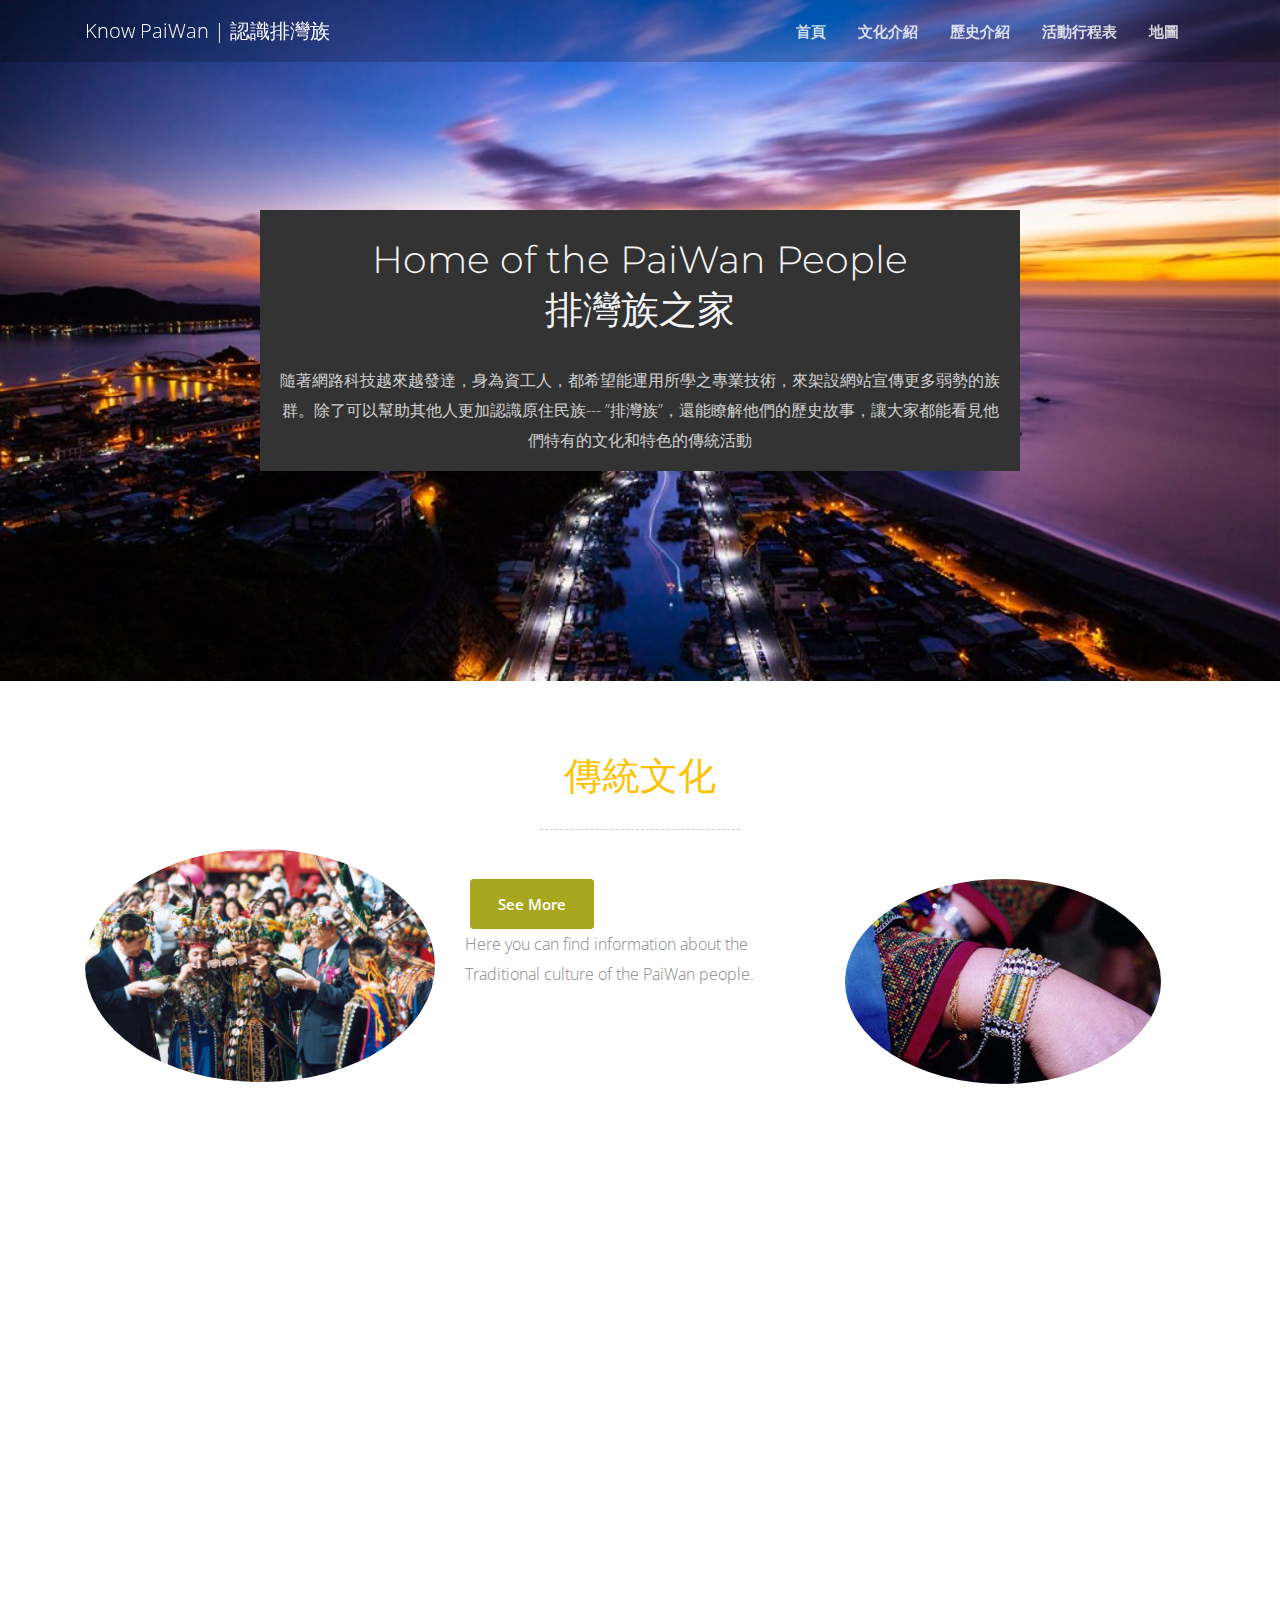
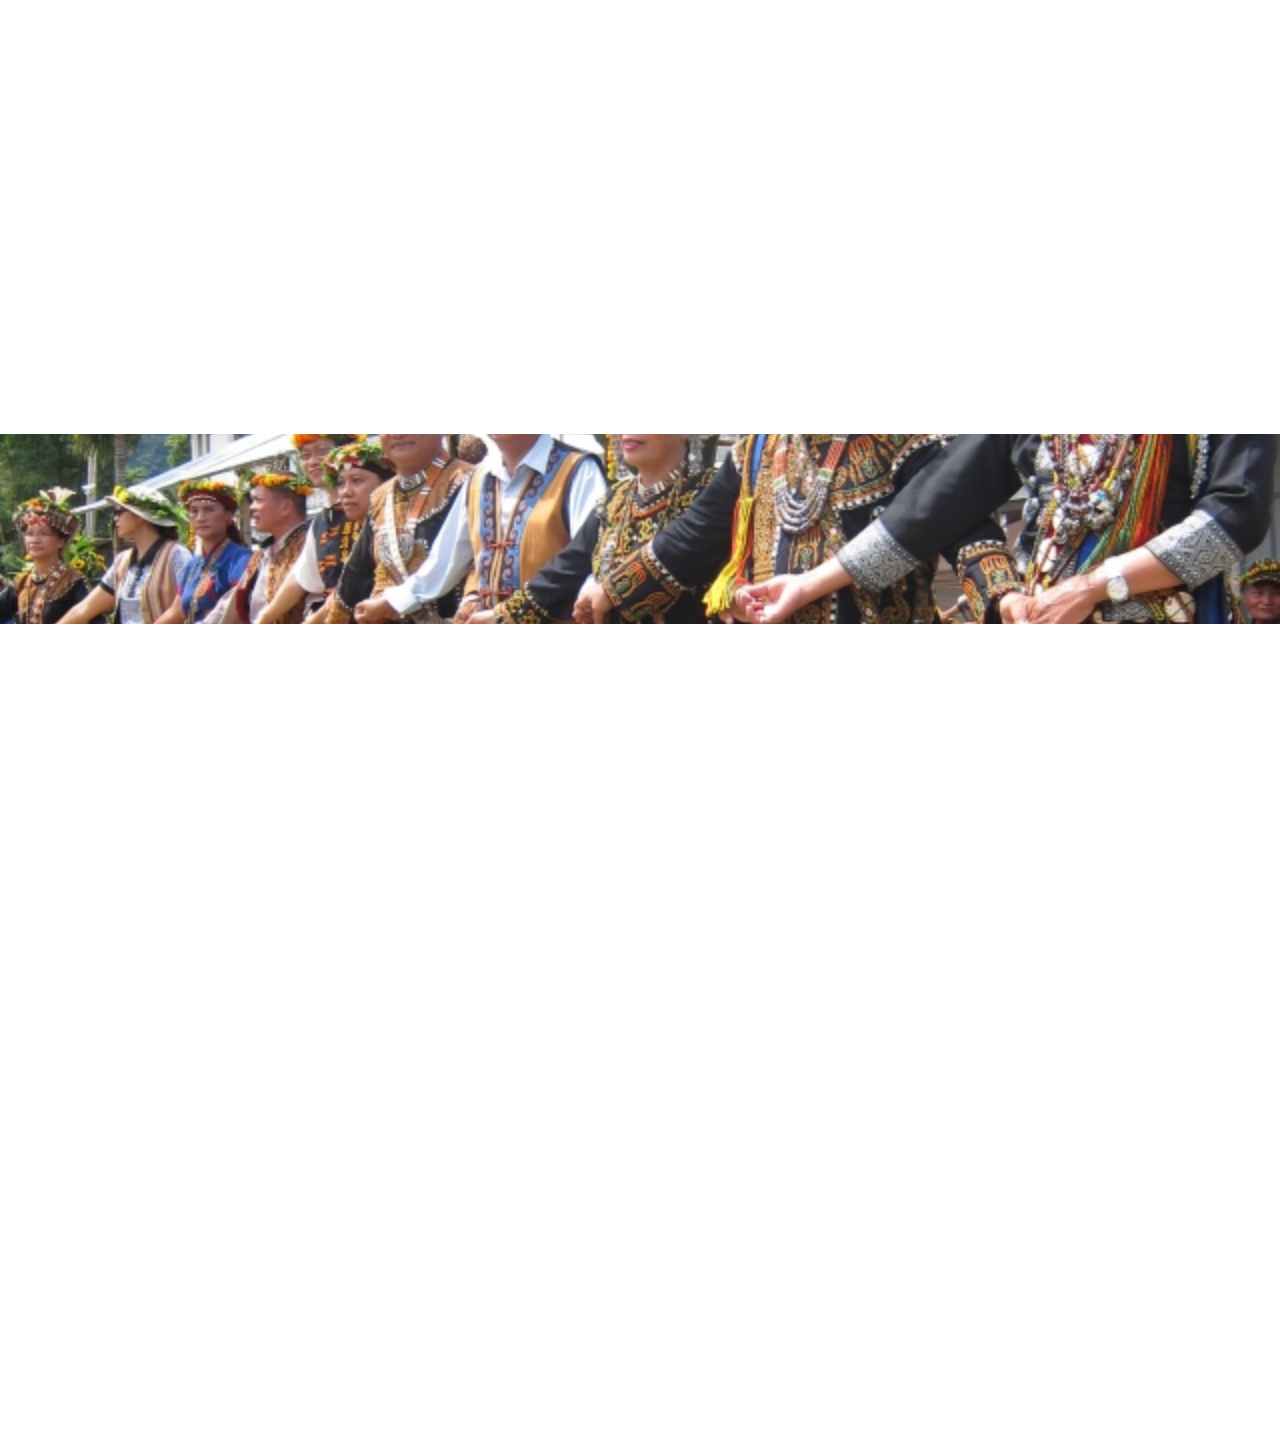
==== index.html @ d0afdee1 "added homepage and maps" ====
<!DOCTYPE html>
<html lang="en">
  <head>
    <meta charset="utf-8" />
    <meta
      name="viewport"
      content="width=device-width, initial-scale=1, shrink-to-fit=no"
    />

    <title>Know PaiWan | Home</title>

    <!-- CSS -->
    <link
      rel="stylesheet"
      href="https://fonts.googleapis.com/css?family=Open+Sans:300,300i,400,600"
    />
    <link
      rel="stylesheet"
      href="https://fonts.googleapis.com/css?family=Montserrat:300"
    />
    <link
      rel="stylesheet"
      href="https://maxcdn.bootstrapcdn.com/bootstrap/4.0.0/css/bootstrap.min.css"
      integrity="sha384-Gn5384xqQ1aoWXA+058RXPxPg6fy4IWvTNh0E263XmFcJlSAwiGgFAW/dAiS6JXm"
      crossorigin="anonymous"
    />
    <link
      rel="stylesheet"
      href="https://use.fontawesome.com/releases/v5.0.6/css/all.css"
    />
    <link rel="stylesheet" href="assets/css/animate.css" />
    <link rel="stylesheet" href="assets/css/style.css" />


    
  </head>

  <body>
    <!-- menu -->
    <nav class="navbar navbar-dark fixed-top navbar-expand-md navbar-no-bg">
      <div class="container">
        <a class="navbar-brand" href="index.html">Know PaiWan | 認識排灣族</a>
        <button
          class="navbar-toggler"
          type="button"
          data-toggle="collapse"
          data-target="#navbarNav"
          aria-controls="navbarNav"
          aria-expanded="false"
          aria-label="Toggle navigation"
        >
          <span class="navbar-toggler-icon"></span>
        </button>
        <div class="collapse navbar-collapse" id="navbarNav">
          <ul class="navbar-nav ml-auto">
            <li class="nav-item">
              <a class="nav-link scroll-link" href="#top-content">首頁</a>
            </li>
            <li class="nav-item">
              <a class="nav-link scroll-link" href="#tradition">文化介紹</a>
            </li>
            <li class="nav-item">
              <a class="nav-link scroll-link" href="#history">歷史介紹</a>
            </li>
            <li class="nav-item">
              <a class="nav-link scroll-link" href="#activities">活動行程表</a>
            </li>
            <li class="nav-item">
              <a class="nav-link scroll-link" href="#area">地圖</a>
            </li>
          </ul>
        </div>
      </div>
    </nav>

    <!-- Top content -->
    <div class="top-content">
      <div class="container">
        <div class="row">
          <div class="col-md-8 offset-md-2 text">
            <h1 class="wow fadeInLeftBig">
              Home of the PaiWan People <br />排灣族之家
            </h1>
            <div class="description wow fadeInLeftBig">
              <p>
                隨著網路科技越來越發達，身為資工人，都希望能運用所學之專業技術，來架設網站宣傳更多弱勢的族群。除了可以幫助其他人更加認識原住民族---
                ”排灣族”，還能瞭解他們的歷史故事，讓大家都能看見他們特有的文化和特色的傳統活動
              </p>
            </div>
          </div>
        </div>
      </div>
    </div>

    <!-- Traditional services -->
    <div class="tradition-container section-container">
      <div class="container">
        <div class="row">
          <div class="col tradition section-description wow fadeIn">
            <h2>傳統文化</h2>
            <div class="divider-1 wow fadeInUp"><span></span></div>
          </div>
        </div>
        <div class="row">
          <div class="col-md-4 tradition-box wow fadeInUp">
            <div class="row">
              <div class="container">
				        <img  src="assets/img/backgrounds/paiwan_23.jpg" class="rounded-circle">
			        </div>
            </div>
          </div>
          
          <div class="col-md-4 services-box wow fadeInDown">
            <div class="row">
              <div class="col">
              
                <button onclick="openTradition()" type="button" class="btn btn-warning">See More</button>
                <p>
                  Here you can find information about the Traditional culture of the PaiWan people.
                </p>
              </div>
            </div>
          </div>
          
          <div class="col-md-4 services-box wow fadeInUp">
              <div class="row">
                <div class="container">
                  <img src="assets/img/backgrounds/bracelet.jpg" class="rounded-circle">
                </div>
              </div>
            </div>

        </div>
      </div>
    </div>

    <div class="history-container section-container">
      <div class="container">
        <div class="row">
          <div class="col wow fadeInDown">
            <h1>歷史介紹</h1>
            <div class="divider-1 wow fadeInUp"><span></span></div>
          </div>
        </div>
        <div class="row wow fadeIn">
          <div class="container">
              <p>It is said that the indigenous people of Taiwan are some of the earliest of the Austronesian. Find out how we fit into history! </p>
          </div>
        </div>
        <div class="container-fluid">
          <img class ="wow fadeInLeftBig" src="assets/img/history/time.jpg">
        </div>

      </div>


    </div>
    
    <!-- Activities -->
    <div class="activities-container section-container">
      <div class="container">
        <div class="row">
          <div class="col more-services section-description wow fadeIn">
            <h2>活動日曆表</h2>
            <div class="divider-1 wow fadeInUp"><span></span></div>
          </div>
        </div>
      </div>
    </div>

    <div class="row">
        <div class="col wow fadeInLeftBig">
          <p>
            Here you will find Information regarding upcoming activities.
          </p>
        </div>
    </div>

    <div
      class="activities section-container section-container-image-bg"
    >
      <div class="container">
        
        <div class="row">
          <div class="col section-bottom-button wow fadeInUp">
            <button href="#" type="button" class="btn btn-warning">Activities</button>
          </div>
        </div>
      </div>
    </div>

    
    <!-- Activity Areas -->
    <div class="area-container section-container">
      <div class="container">
        <div class="row">
          <div class="col portfolio section-description wow fadeIn">
            <h2>地圖</h2>
            <div class="divider-1 wow fadeInUp"><span></span></div>
            <p>
             Know about our land and about us through where we  live
            </p>
          </div>
        </div>
        <div class="row wow fadeInUp">
          <div class="container">
              <img src="assets/img/places/paiwanTaiwan.png">
              <img src="assets/img/places/pTaiwan.jpg">
          </div>
        </div>
        <div class="row">
          <div class="col section-bottom-button wow fadeInUp">
            <button onclick="openLocation()" type="button" class="btn btn-warning">Take me there</button>
          </div>
        </div>
      </div>
    </div>

    


    <!-- Javascript -->
    
    <script src="assets/js/jquery-3.2.1.min.js"></script>
    <script src="assets/js/jquery-migrate-3.0.0.min.js"></script>
    <script
      src="https://cdnjs.cloudflare.com/ajax/libs/popper.js/1.12.9/umd/popper.min.js"
      integrity="sha384-ApNbgh9B+Y1QKtv3Rn7W3mgPxhU9K/ScQsAP7hUibX39j7fakFPskvXusvfa0b4Q"
      crossorigin="anonymous"
    ></script>
    <script
      src="https://maxcdn.bootstrapcdn.com/bootstrap/4.0.0/js/bootstrap.min.js"
      integrity="sha384-JZR6Spejh4U02d8jOt6vLEHfe/JQGiRRSQQxSfFWpi1MquVdAyjUar5+76PVCmYl"
      crossorigin="anonymous"
    ></script>
    <script src="assets/js/jquery.backstretch.min.js"></script>
    <script src="assets/js/wow.min.js"></script>
    <script src="assets/js/waypoints.min.js"></script>
    <script src="assets/js/scripts.js"></script>
  </body>
</html>
---- assets/css/style.css ----
body {
    font-family: 'Open Sans', sans-serif;
    font-size: 16px;
    font-weight: 300;
    color: #888;
    line-height: 30px;
    text-align: center;
}

strong { font-weight: 600; }



h1, h2 {
	margin-top: 10px;
	font-family: 'Montserrat', sans-serif;
	font-size: 38px;
    font-weight: 300;
    color:#FFC200;
    line-height: 50px;
}

h3 {
	font-family: 'Montserrat', sans-serif;
	font-size: 22px;
    font-weight: 300;
    color: #555;
    line-height: 30px;
}

img { max-width: 100%; }

.medium-paragraph {
	font-size: 17px;
	line-height: 32px;
}

::selection { background: #FFC200; color: #fff; text-shadow: none; }


/***** General style, all sections *****/

.section-container {
    margin: 0 auto;
    padding-bottom: 80px;
}

.section-container-gray-bg {
	background: #f8f8f8;
}

.section-container-image-bg, 
.section-container-image-bg h2, 
.section-container-image-bg h3 {
	color: #fff;
}

.section-container-image-bg .divider-1 span {
	border-color: #fff;
}

.section-description {
	margin-top: 60px;
    padding-bottom: 10px;
}

.section-description p {
    margin-top: 20px;
	padding: 0 120px;
}
.section-container-image-bg .section-description p {
	opacity: 0.8;
}

.section-bottom-button {
	padding-top: 60px;
}

.btn  {
	display: inline-block;
	height: 50px;
	margin: 0 5px;
	padding: 0 28px;
	background: #a8a61d;
	border: 0;
	font-size: 15px;
    font-weight: 600;
    line-height: 48px;
    color: #fff;
    border-radius: 4px;
    transition: all .3s;
}



/***** Divider *****/

.divider-1 span {
	display: inline-block;
	width: 200px;
	border-bottom: 1px dashed #ccc;
}


/***** Top menu *****/

.navbar {
	background: #FFC200;
	-o-transition: all .6s; -moz-transition: all .6s; -webkit-transition: all .6s; -ms-transition: all .6s; transition: all .6s;
	backface-visibility: hidden;
}
.navbar.navbar-no-bg { background: #444; background: rgba(0, 0, 0, 0.2); }

.navbar-dark .navbar-nav { font-size: 15px; color: #fff; font-weight: 600; }
.navbar-dark .navbar-nav .nav-link { color: #fff; color: rgba(255, 255, 255, 0.8); border: 0; }
.navbar-dark .navbar-nav .nav-link:hover { color: rgb(10, 9, 5); }


.navbar-expand-md .navbar-nav .nav-link { padding-left: 1rem; padding-right: 1rem; }




/***** Tradition *****/

.top-content {
    padding: 210px 0;
}

.top-content .text {
	color: whitesmoke;
	background-color: #333

}

.top-content .text h1 {
	margin-top: 25px;
	color:whitesmoke;
}

.top-content .description {
	margin: 30px 0 10px 0;
}

.top-content .description p { opacity: 0.8; }

.top-content .top-big-link {
	margin-top: 45px;
}


/***** Activities *****/

.services-box {
	padding-top: 30px;
	text-align: left;
}

.services-box .services-box-icon {
	width: 80px;
	height: 80px;
	margin: 0 auto;
    font-size: 40px;
    color: #fff;
    line-height: 80px;
    text-align: center;
    border-radius: 28px;
    
}

.services-box h3 {
	margin-top: 0;
	padding: 0 0 10px 0;
}




/*****Activity Schedule *****/

.activities-container .section-bottom-button {
	padding-top: 30px;
}


/***** Places *****/

.portfolio-box {
	padding-top: 30px;
	text-align: left;
}



.portfolio-container .section-bottom-button {
	padding-top: 40px;
}
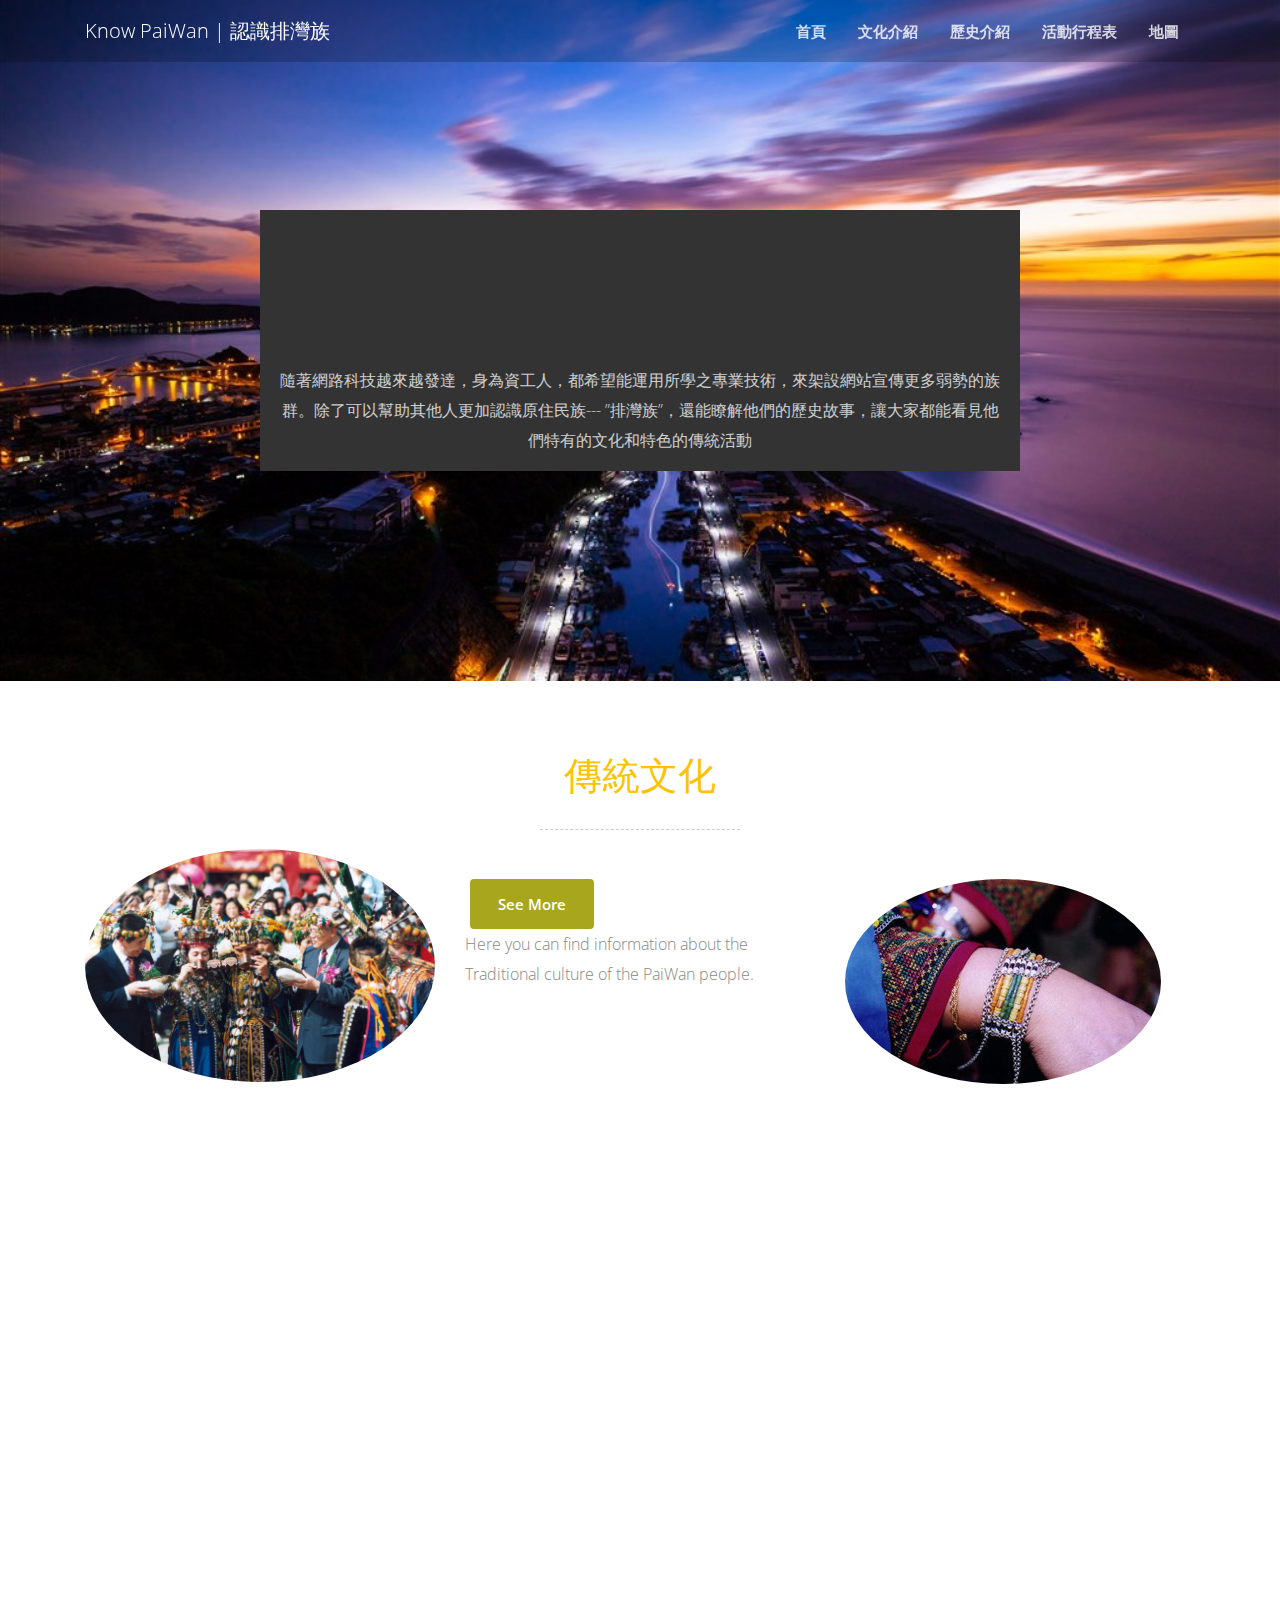
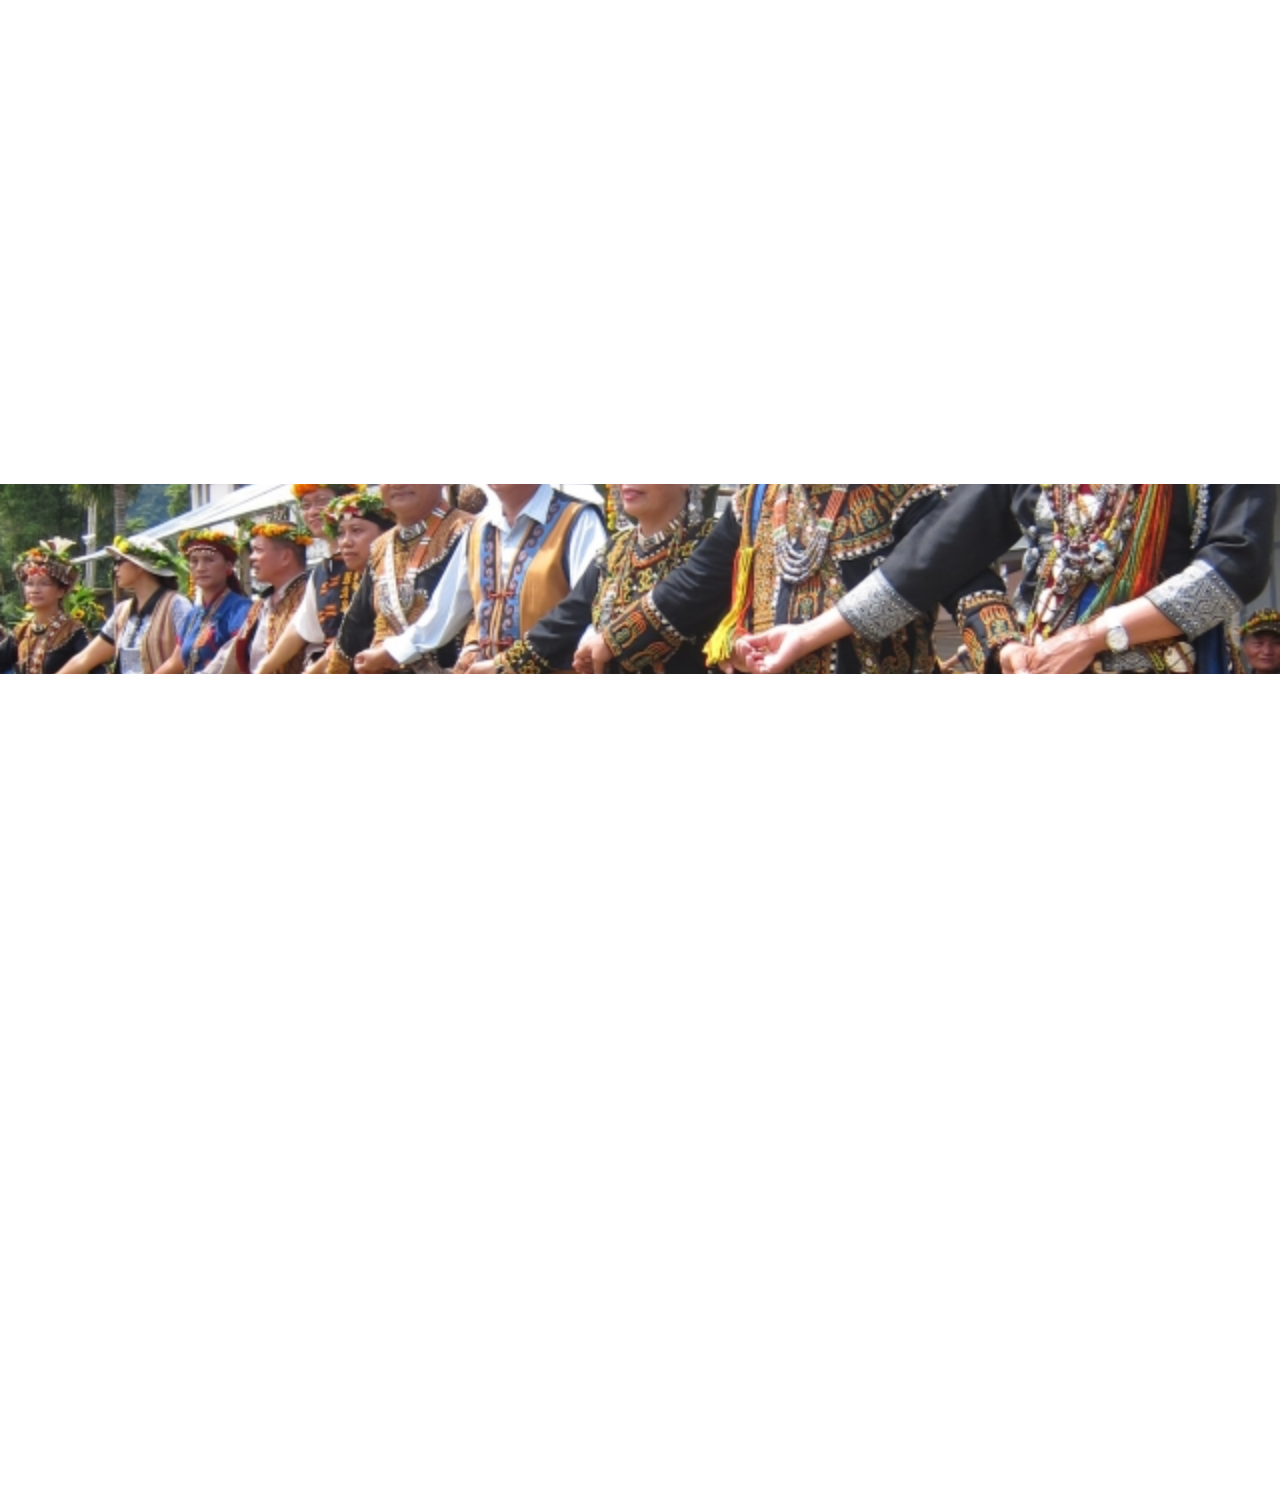
==== commit 24c0ed41: "Merge branch 'master' of https://github.com/Chowalways/Know-PaiWan" ====
--- a/index.html
+++ b/index.html
@@ -18,6 +18,7 @@
       rel="stylesheet"
       href="https://fonts.googleapis.com/css?family=Montserrat:300"
     />
+    <link href="https://fonts.googleapis.com/css?family=Charmonman" rel="stylesheet">
     <link
       rel="stylesheet"
       href="https://maxcdn.bootstrapcdn.com/bootstrap/4.0.0/css/bootstrap.min.css"
@@ -78,7 +79,7 @@
       <div class="container">
         <div class="row">
           <div class="col-md-8 offset-md-2 text">
-            <h1 class="wow fadeInLeftBig">
+            <h1 class="wow fadeInLeftBig" id="paiwantext">
               Home of the PaiWan People <br />排灣族之家
             </h1>
             <div class="description wow fadeInLeftBig">
@@ -149,6 +150,7 @@
         </div>
         <div class="container-fluid">
           <img class ="wow fadeInLeftBig" src="assets/img/history/time.jpg">
+          <button  onclick="openHistory()" class="btn btn-warning wow fadeInLeftBig">History</button>
         </div>
 
       </div>
--- a/assets/css/style.css
+++ b/assets/css/style.css
@@ -11,6 +11,25 @@
 strong { font-weight: 600; }
 
 
+#paiwantext{
+	font-family: 'Charmonman', cursive;
+	background: url('https://i.ibb.co/89Cf3dm/text-bg.png') no-repeat;
+	background-clip: text;
+	-webkit-background-clip: text;
+	color: transparent;
+	animation: moveBackground 90s linear infinite;
+}
+
+
+/*move background*/
+@keyframes moveBackground{
+	0%{
+		background-position: 0% 30%;
+	}
+	100%{
+		background-position: 100% 50%;
+	}
+}
 
 h1, h2 {
 	margin-top: 10px;
@@ -28,6 +47,7 @@
     color: #555;
     line-height: 30px;
 }
+
 
 img { max-width: 100%; }
 
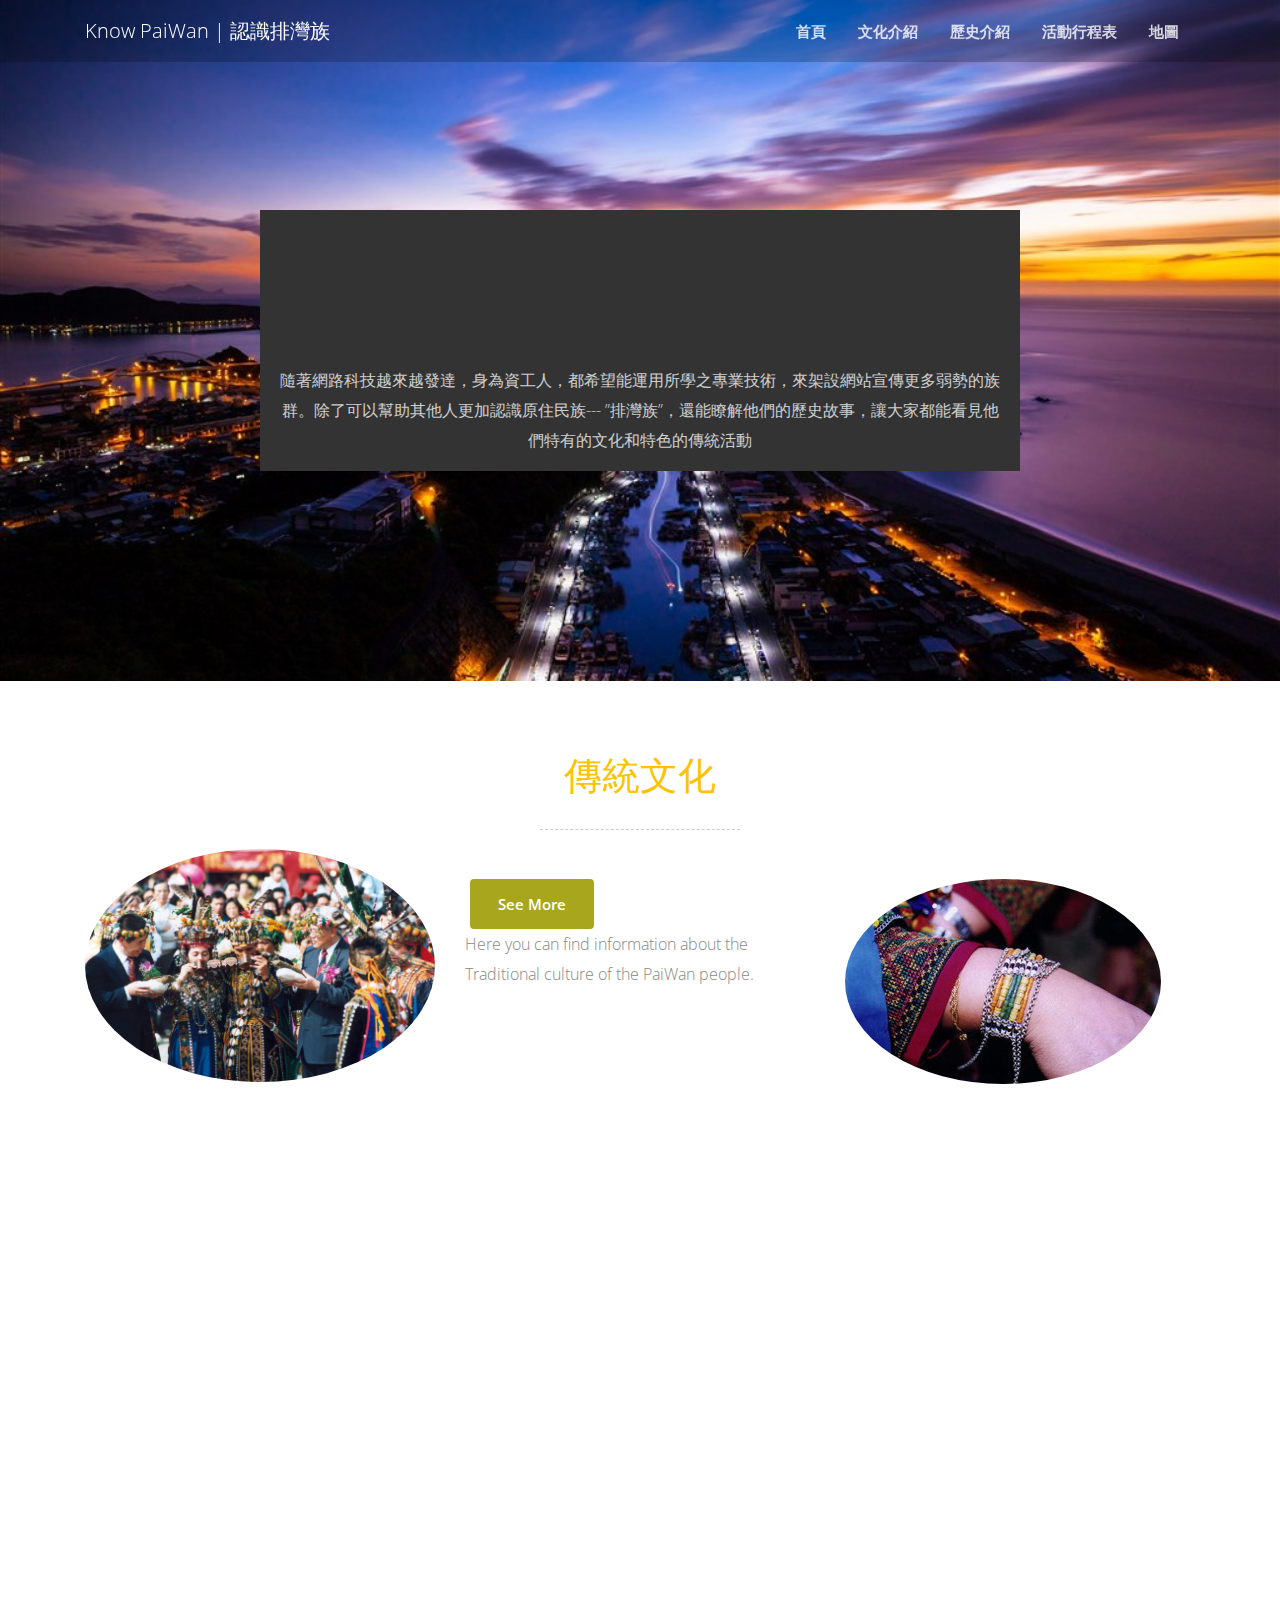
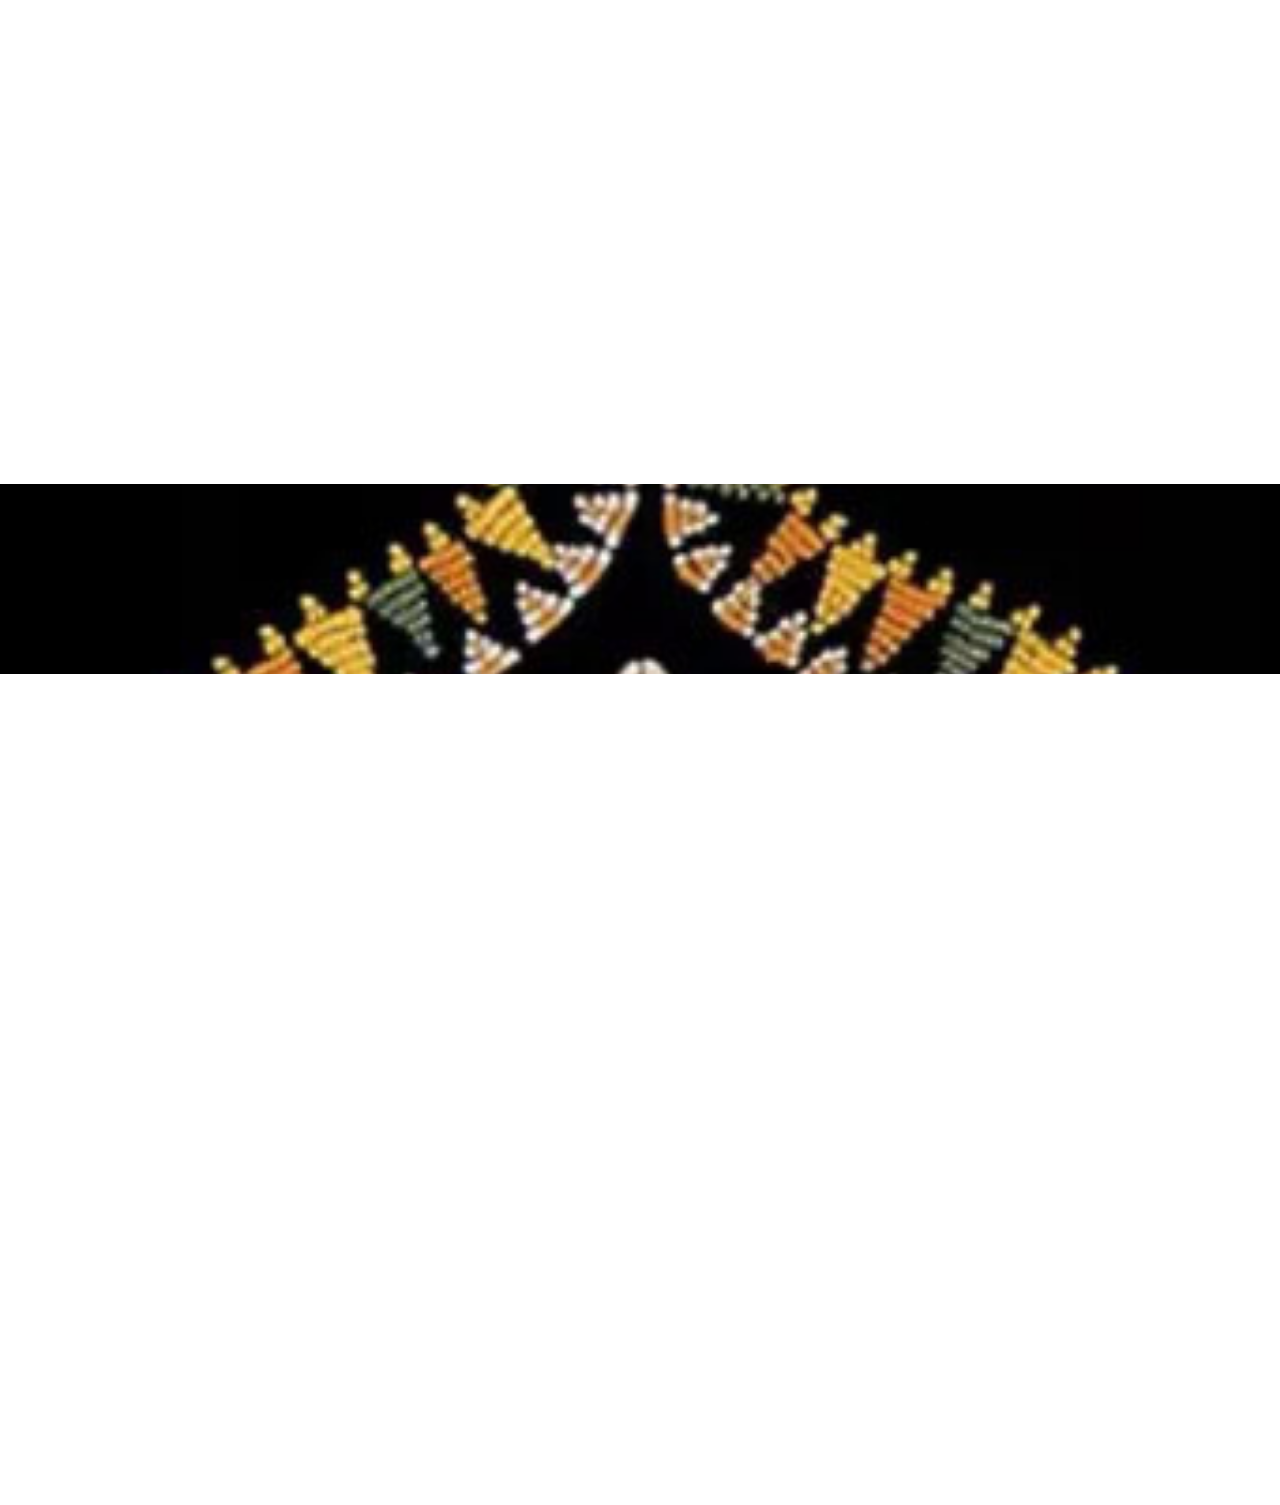
==== commit 6728956e: "done" ====
--- a/index.html
+++ b/index.html
@@ -185,7 +185,7 @@
         
         <div class="row">
           <div class="col section-bottom-button wow fadeInUp">
-            <button href="#" type="button" class="btn btn-warning">Activities</button>
+            <button onclick="openActivities()" type="button" class="btn btn-warning">Activities</button>
           </div>
         </div>
       </div>
